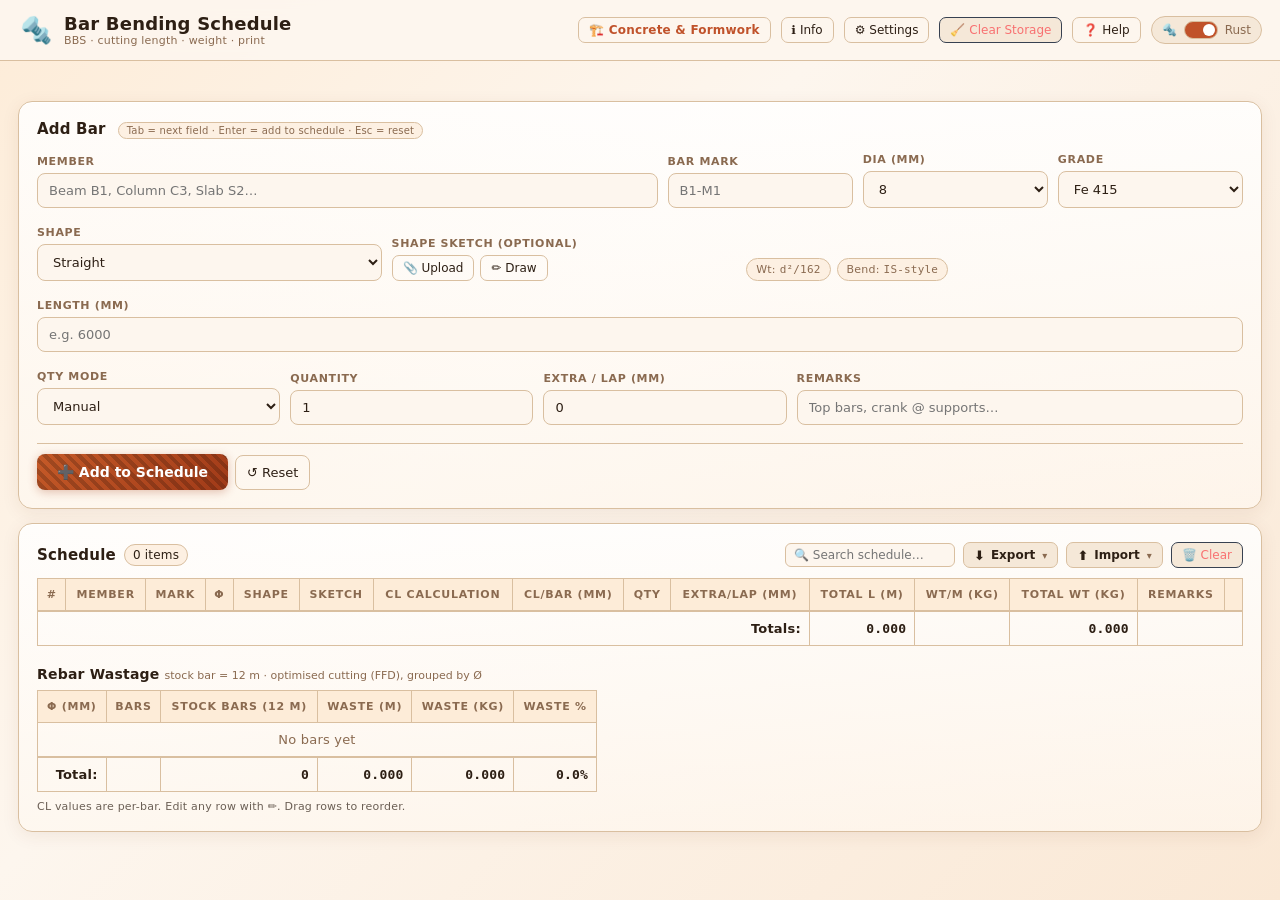
==== index.html @ adb00f8b "added bar wastage calculator" ====
<!doctype html>
<html lang="en" data-theme="light">
<head>
<meta charset="utf-8" />
<meta name="viewport" content="width=device-width,initial-scale=1" />
<title>Bar Bending Schedule (BBS)</title>
<link rel="icon" href="data:image/svg+xml,<svg xmlns=%22http://www.w3.org/2000/svg%22 viewBox=%220 0 100 100%22><text y=%22.9em%22 font-size=%2290%22>%F0%9F%94%A9</text></svg>" />
<link rel="stylesheet" href="bbs/bbs.css" />
</head>
<body>

<!-- ============ HEADER ============ -->
<header>
  <div class="wrap brand">
    <div class="logo" aria-hidden="true"></div>
    <div>
      <h1>Bar Bending Schedule</h1>
      <div class="subtle">BBS · cutting length · weight · print</div>
    </div>
    <div class="space"></div>
    <a class="btn small ghost nav-link" href="formwork.html" title="Concrete Casting & Formwork Schedule">🏗️ Concrete &amp; Formwork</a>
    <button class="btn small ghost" id="btnInfo"     title="Project Info (Alt+I)">ℹ️ Info</button>
    <button class="btn small ghost" id="btnSettings" title="Settings (Alt+S)">⚙️ Settings</button>
    <button class="btn small ghost danger" id="clearStorage" title="Erase all saved data (schedule, project info, settings, theme) and reset to defaults">🧹 Clear Storage</button>
    <button class="btn small ghost" id="btnHelp"     title="Help (Alt+H)">❓ Help</button>
    <button class="theme-toggle" id="themeToggle" title="Toggle theme">
      <span id="themeIcon">🔩</span>
      <div class="theme-toggle-track"><div class="theme-toggle-knob"></div></div>
      <span id="themeLabel">Rust</span>
    </button>
  </div>
</header>

<main class="wrap" style="margin-top:14px;display:flex;flex-direction:column;gap:14px">

  <!-- ============ PANELS (Info / Settings) ============ -->
  <div id="panelSlot">
    <section class="card collapsed" id="infoPanel" aria-live="polite">
      <h2 class="card-title">Project Information</h2>
      <div class="info-grid">
        <div class="info-col-main">
          <div class="fgroup">
            <label for="infoHeader">Header <span class="subtle">(optional)</span></label>
            <textarea id="infoHeader" rows="2" placeholder="e.g., ABC Structural Engineers Pvt. Ltd.&#10;Dept. of Civil Engineering, Mumbai"></textarea>
          </div>
          <div class="fgroup">
            <label for="infoProject">Name of Work</label>
            <textarea id="infoProject" rows="2" placeholder="e.g., Residential Block A – Ground Floor&#10;Construction of RCC Slab over Plinth Beam"></textarea>
          </div>
        </div>
        <div class="info-col-side">
          <div class="fgroup">
            <label for="infoAgency">Name of Agency</label>
            <input type="text" id="infoAgency" placeholder="e.g., PWD Division No. 2">
          </div>
          <div class="fgroup">
            <label for="infoRef">Reference</label>
            <textarea id="infoRef" rows="3" placeholder="DWG-S-101, Rev. 2&#10;Estimate No. 45/2024"></textarea>
          </div>
        </div>
      </div>
      <div class="toolbar">
        <button class="btn small primary" id="saveInfo">💾 Save Info</button>
        <button class="btn small ghost"   id="clearInfo">Clear</button>
      </div>
      <div class="footer">This info appears in print headers and exports.</div>
    </section>

    <section class="card collapsed" id="settingsPanel" aria-live="polite">
      <h2 class="card-title">Settings</h2>
      <div class="frow">
        <div class="fgroup fg-4"><label for="unitMethod">Unit weight method</label>
          <select id="unitMethod"><option value="d2over162" selected>d²/162 (kg/m)</option><option value="density">π/4·(d/1000)²·ρ (kg/m)</option></select>
          <div class="subtle">ρ defaults to 7850 kg/m³</div></div>
        <div class="fgroup fg-2"><label for="density">Steel density ρ (kg/m³)</label>
          <input id="density" type="number" step="1" value="7850" /></div>
      </div>
      <div class="frow">
        <span class="flabel" style="flex:0 0 100%">Hook length multipliers (× bar dia)</span>
        <div class="fgroup fg-1"><label for="hook90">90°</label><input id="hook90"   type="number" step="0.1" value="10" /></div>
        <div class="fgroup fg-1"><label for="hook135">135°</label><input id="hook135" type="number" step="0.1" value="12" /></div>
        <div class="fgroup fg-1"><label for="hook180">180°</label><input id="hook180" type="number" step="0.1" value="14" /></div>
      </div>
      <div class="frow">
        <span class="flabel" style="flex:0 0 100%">Bend deduction multipliers (× bar dia)</span>
        <div class="fgroup fg-1"><label for="ded45">45°</label><input id="ded45"   type="number" step="0.1" value="1" /></div>
        <div class="fgroup fg-1"><label for="ded90">90°</label><input id="ded90"   type="number" step="0.1" value="2" /></div>
        <div class="fgroup fg-1"><label for="ded135">135°</label><input id="ded135" type="number" step="0.1" value="3" /></div>
      </div>
      <div class="toolbar">
        <button class="btn small" id="saveSettings">Save</button>
        <button class="btn small ghost" id="resetSettings">Reset Defaults</button>
        <button class="btn small" id="recalcAll" title="Recalculate cutting lengths & weights for every row using the current settings">🔄 Recalculate</button>
      </div>
      <div class="footer">Adjust for your local code/standard.</div>
    </section>
  </div>

  <!-- ============ ADD BAR FORM ============ -->
  <section class="card" id="addBarCard">
    <h2 class="card-title">Add Bar
      <span class="kbhint">Tab = next field · Enter = add to schedule · Esc = reset</span>
    </h2>

    <form id="barForm" autocomplete="off">

      <!-- ROW 1 — Identity -->
      <div class="frow">
        <div class="fgroup fg-4" data-tip="Member this bar belongs to">
          <label for="member">Member</label>
          <input id="member" tabindex="1" placeholder="Beam B1, Column C3, Slab S2…" />
        </div>
        <div class="fgroup fg-1" data-tip="Unique bar mark / tag">
          <label for="mark">Bar Mark</label>
          <input id="mark" tabindex="2" placeholder="B1-M1" />
        </div>
        <div class="fgroup fg-1" data-tip="Bar cross-section diameter">
          <label for="dia">Dia (mm)</label>
          <select id="dia" tabindex="3">
            <option value="6">6</option>
            <option value="8" selected>8</option>
            <option value="10">10</option>
            <option value="12">12</option>
            <option value="16">16</option>
            <option value="20">20</option>
            <option value="25">25</option>
            <option value="28">28</option>
            <option value="32">32</option>
          </select>
        </div>
        <div class="fgroup fg-1" data-tip="Steel grade / standard">
          <label for="grade">Grade</label>
          <select id="grade" tabindex="4">
            <option>Fe 415</option><option>Fe 500</option><option>Fe 550</option><option>Other</option>
          </select>
        </div>
      </div>

      <!-- ROW 2 — Shape + Sketch -->
      <div class="frow">
        <div class="fgroup fg-2" data-tip="Select the bar bending shape">
          <label for="shape">Shape</label>
          <select id="shape" tabindex="5">
            <option value="straight">Straight</option>
            <option value="hook-semi">Straight + Semi-Circular Hook (180°)</option>
            <option value="hook-L">Straight + L-Hook (90°)</option>
            <option value="L">L-Bar</option>
            <option value="U">U-Bar</option>
            <option value="stirrup">Stirrup / Link</option>
            <option value="circle">Circular / Ring</option>
            <option value="spiral">Spiral / Helix</option>
            <option value="crank">Crank Bar</option>
            <option value="chair">Chair / Spacer</option>
            <option value="custom">Other / Custom</option>
          </select>
        </div>
        <div class="fgroup fg-2" data-tip="Attach or draw a shape sketch">
          <span class="flabel">Shape Sketch <span class="subtle">(optional)</span></span>
          <div class="sketch-row">
            <input type="file" id="shapeFile" accept="image/jpeg,image/png,image/svg+xml" style="display:none" tabindex="-1">
            <button type="button" id="shapeUploadBtn" class="btn small ghost" tabindex="6">📎 Upload</button>
            <button type="button" id="shapeDrawBtn"   class="btn small ghost" tabindex="7">✏️ Draw</button>
            <button type="button" id="shapeClearBtn"  class="btn small ghost" tabindex="-1" style="display:none">✕ Clear</button>
            <img id="shapePreview" alt="preview" style="display:none;width:80px;height:40px;object-fit:contain;border:1px solid var(--border);border-radius:6px;padding:2px" />
          </div>
        </div>
        <div class="fgroup fg-3 chips-group">
          <span class="flabel" aria-hidden="true">&nbsp;</span>
          <div style="display:flex;gap:6px;align-items:center;flex-wrap:wrap;padding-top:2px">
            <span class="chip">Wt: <span id="unitWtPreview" class="mono">d²/162</span></span>
            <span class="chip">Bend: <span id="bendRulePreview" class="mono">IS</span></span>
          </div>
        </div>
      </div>

      <!-- ROW 3 — Dimensions (shape-specific) -->
      <div id="dimBlock">

        <div class="shape shape-straight">
          <div class="frow">
            <div class="fgroup fg-2" data-tip="Total bar length before bending">
              <label for="straightLen">Length (mm)</label>
              <input id="straightLen" type="number" min="1" step="1" tabindex="10" placeholder="e.g. 6000" />
            </div>
          </div>
        </div>

        <div class="shape shape-L hidden">
          <div class="frow">
            <div class="fgroup fg-2"><label for="L_A">Long Leg A (mm)</label><input id="L_A" type="number" min="1" step="1" tabindex="10" /></div>
            <div class="fgroup fg-2"><label for="L_B">Short Leg B (mm)</label><input id="L_B" type="number" min="1" step="1" tabindex="11" /></div>
            <div class="fgroup fg-1"><label for="L_angle">Bend Angle</label>
              <select id="L_angle" tabindex="12"><option value="90">90°</option><option value="135">135°</option><option value="180">180°</option></select></div>
          </div>
        </div>

        <div class="shape shape-U hidden">
          <div class="frow">
            <div class="fgroup fg-2"><label for="U_A">Leg A (mm)</label><input id="U_A" type="number" min="1" step="1" tabindex="10" /></div>
            <div class="fgroup fg-2"><label for="U_B">Leg B (mm)</label><input id="U_B" type="number" min="1" step="1" tabindex="11" /></div>
            <div class="fgroup fg-2"><label for="U_C">Base C (mm)</label><input id="U_C" type="number" min="1" step="1" tabindex="12" /></div>
          </div>
        </div>

        <div class="shape shape-stirrup hidden">
          <div class="frow">
            <div class="fgroup fg-2"><label for="S_type">Stirrup Type</label>
              <select id="S_type" tabindex="10">
                <option value="2">2-Legged (Rect)</option>
                <option value="4">4-Legged (Rect)</option>
                <option value="4-master">4-Legged Master Ring</option>
                <option value="circle">Circular</option>
                <option value="diamond">Diamond</option>
                <option value="2-diamond">2-Legged Rect + Diamond</option>
              </select></div>
            <div class="fgroup fg-1 fg-stirrup-rect"><label for="S_A">A (mm)</label><input id="S_A" type="number" min="1" tabindex="11" /></div>
            <div class="fgroup fg-1 fg-stirrup-rect"><label for="S_B">B (mm)</label><input id="S_B" type="number" min="1" tabindex="12" /></div>
            <div class="fgroup fg-1 fg-stirrup-circ hidden"><label for="S_diaCirc">⌀ (mm)</label><input id="S_diaCirc" type="number" min="1" tabindex="13" /></div>
            <div class="fgroup fg-1"><label for="S_cover">Cover (mm)</label><input id="S_cover" type="number" value="25" min="0" tabindex="14" /></div>
            <div class="fgroup fg-1"><label for="S_angle">Hook Angle</label>
              <select id="S_angle" tabindex="15"><option value="90">90°</option><option value="135" selected>135°</option><option value="180">180°</option></select></div>
          </div>
        </div>

        <div class="shape shape-circle hidden">
          <div class="frow">
            <div class="fgroup fg-2"><label for="C_dia">Clear Inner ⌀ (mm)</label><input id="C_dia" type="number" min="1" step="1" tabindex="10" /></div>
          </div>
        </div>

        <div class="shape shape-spiral hidden">
          <div class="frow">
            <div class="fgroup fg-2"><label for="SP_dia">Clear Inner ⌀ (mm)</label><input id="SP_dia" type="number" min="1" step="1" tabindex="10" /></div>
            <div class="fgroup fg-1"><label for="SP_pitch">Pitch (mm)</label><input id="SP_pitch" type="number" min="1" step="1" tabindex="11" /></div>
            <div class="fgroup fg-1"><label for="SP_turns">Turns</label><input id="SP_turns" type="number" min="1" step="1" tabindex="12" /></div>
          </div>
        </div>

        <div class="shape shape-crank hidden">
          <div class="frow">
            <div class="fgroup fg-2"><label for="CR_span">Clear Span (mm)</label><input id="CR_span" type="number" min="1" step="1" tabindex="10" /></div>
            <div class="fgroup fg-2"><label for="CR_depth">Effective Depth (mm)</label><input id="CR_depth" type="number" min="1" step="1" tabindex="11" /></div>
            <div class="fgroup fg-1"><label for="CR_angle">Crank Angle (°)</label><input id="CR_angle" type="number" min="1" max="90" step="1" value="45" tabindex="12" /></div>
          </div>
        </div>

        <div class="shape shape-chair hidden">
          <div class="frow">
            <div class="fgroup fg-1"><label for="CH_height">Height (mm)</label><input id="CH_height" type="number" min="1" step="1" tabindex="10" /></div>
            <div class="fgroup fg-1"><label for="CH_top">Top Length (mm)</label><input id="CH_top" type="number" min="1" step="1" tabindex="11" /></div>
            <div class="fgroup fg-1"><label for="CH_base">Base Length (mm)</label><input id="CH_base" type="number" min="1" step="1" tabindex="12" /></div>
          </div>
        </div>

        <div class="shape shape-hook-semi hidden">
          <div class="frow">
            <div class="fgroup fg-3"><label for="HS_len">Bar Length A (mm)</label>
              <input id="HS_len" type="number" min="1" step="1" tabindex="10" placeholder="e.g. 3000" /></div>
            <div class="fgroup fg-2"><label for="HS_ends">Hook at</label>
              <select id="HS_ends" tabindex="11">
                <option value="both">Both ends</option>
                <option value="one">One end</option>
              </select></div>
          </div>
        </div>

        <div class="shape shape-hook-L hidden">
          <div class="frow">
            <div class="fgroup fg-3"><label for="HL_len">Bar Length A (mm)</label>
              <input id="HL_len" type="number" min="1" step="1" tabindex="10" placeholder="e.g. 3000" /></div>
            <div class="fgroup fg-2"><label for="HL_ends">Hook at</label>
              <select id="HL_ends" tabindex="11">
                <option value="both">Both ends</option>
                <option value="one">One end</option>
              </select></div>
          </div>
        </div>

        <div class="shape shape-custom hidden">
          <div class="frow">
            <div class="fgroup fg-3"><label for="customCalc">Calculation (optional)</label><input id="customCalc" type="text" placeholder="Override CL calc display" tabindex="9" /></div>
          </div>
          <div class="frow">
            <div class="fgroup fg-7">
              <span class="flabel">Custom Legs (mm) &amp; Bends (°)</span>
              <div class="subtle">Add legs, bends, and hooks sequentially. Deductions and hooks are auto-applied.</div>
            </div>
          </div>
          <div id="customList" class="custom-list"></div>
          <div class="toolbar">
            <button type="button" class="btn small" id="addLeg" tabindex="10">➕ Leg</button>
            <button type="button" class="btn small" id="addBend" tabindex="11">➕ Bend</button>
            <button type="button" class="btn small" id="addHook" tabindex="12">➕ Hook</button>
            <div class="space"></div>
            <span class="subtle">Preview CL: <span id="customPreview" class="badge mono">0</span> mm</span>
          </div>
        </div>
      </div>

      <!-- ROW 4 — Quantity -->
      <div class="frow">
        <div class="fgroup fg-1"><label for="qtyMode">Qty Mode</label>
          <select id="qtyMode" tabindex="20">
            <option value="manual">Manual</option>
            <option value="spacing">By spacing</option>
          </select></div>
        <div class="fgroup fg-1 qty-manual"><label for="qty">Quantity</label>
          <input id="qty" type="number" min="1" step="1" value="1" tabindex="21" /></div>
        <div class="fgroup fg-1 qty-spacing hidden"><label for="spacing">Spacing (mm)</label>
          <input id="spacing" type="number" min="1" step="1" tabindex="21" /></div>
        <div class="fgroup fg-2 qty-spacing hidden"><label for="span">Span / CL (mm)</label>
          <input id="span" type="number" min="1" step="1" tabindex="22" /></div>
        <div class="fgroup fg-1 qty-spacing hidden"><label for="offsetStart">Start offset (mm)</label>
          <input id="offsetStart" type="number" min="0" step="1" value="0" tabindex="23" /></div>
        <div class="fgroup fg-1 qty-spacing hidden"><label for="offsetEnd">End offset (mm)</label>
          <input id="offsetEnd" type="number" min="0" step="1" value="0" tabindex="24" /></div>
        <div class="fgroup fg-1" data-tip="Added to cutting length per bar — e.g. lap / development length"><label for="extraLen">Extra / Lap (mm)</label>
          <input id="extraLen" type="number" min="0" step="1" value="0" tabindex="25" placeholder="0" /></div>
        <div class="fgroup fg-2"><label for="remarks">Remarks</label>
          <input id="remarks" tabindex="26" placeholder="Top bars, crank @ supports…" /></div>
      </div>

      <!-- ROW 5 — Submit -->
      <div class="toolbar form-actions">
        <button class="btn primary submit-btn" type="submit" tabindex="30">➕ Add to Schedule</button>
        <button id="reset" type="button" class="btn ghost" tabindex="31">↺ Reset</button>
        <span class="nav-record-btns" style="display:none">
          <button type="button" id="prevRecord" class="btn small ghost" tabindex="-1" title="Previous record">◀</button>
          <button type="button" id="nextRecord" class="btn small ghost" tabindex="-1" title="Next record">▶</button>
          <span id="recordNavInfo" style="font-size:11px;color:var(--muted);white-space:nowrap;padding:0 2px">0 / 0</span>
        </span>
        <div class="space"></div>
        <span id="formFeedback" class="form-feedback" aria-live="polite"></span>
      </div>
    </form>
  </section>

  <!-- ============ SCHEDULE TABLE ============ -->
  <section class="card" id="scheduleSection">
    <div class="flex">
      <h2 style="margin:0">Schedule</h2>
      <span class="pill" id="countBadge">0 items</span>
      <div class="space"></div>
      <input type="search" id="searchInput" placeholder="🔍 Search schedule…" style="width:170px;padding:4px 8px;font-size:12px;border:1px solid var(--border);border-radius:6px;background:var(--input-bg);color:var(--text)" />
      <div class="menu-wrap">
        <button type="button" class="btn small menu-trigger" id="exportMenuBtn"
          aria-haspopup="true" aria-expanded="false" aria-controls="exportMenu" title="Export the schedule">
          <span class="mt-ico">⬇️</span> Export <span class="mt-caret" aria-hidden="true">▾</span>
        </button>
        <div class="toolbar-menu" id="exportMenu" role="menu" aria-label="Export schedule">
          <div class="tm-label">Export as</div>
          <button type="button" class="options-item" id="exportCSV" role="menuitem">
            <span class="oi-ico">⬇️</span><span class="oi-txt">CSV Spreadsheet</span><span class="oi-ext">.csv</span></button>
          <button type="button" class="options-item" id="saveJSON" role="menuitem">
            <span class="oi-ico">💾</span><span class="oi-txt">Project File</span><span class="oi-ext">.json</span></button>
          <div class="tm-sep"></div>
          <button type="button" class="options-item keep-open" id="printBBS" role="menuitem">
            <span class="oi-ico">📄</span><span class="oi-txt">PDF Document</span><span class="oi-ext">.pdf</span></button>
          <label class="options-item toggle-item" id="pdfTexturedLabel"
            title="Draw the ribbed/3D rebar texture in the PDF (vector — larger file). Off = clean centreline (smallest).">
            <span class="oi-ico">🧬</span><span class="oi-txt">Textured rebar in PDF</span>
            <input type="checkbox" id="pdfTextured" class="oi-check">
          </label>
          <div class="tm-sep"></div>
          <button type="button" class="options-item" id="regenSketches" role="menuitem"
            title="Rebuild the vector model for every saved sketch so old sketches render at full size in PDF">
            <span class="oi-ico">🔄</span><span class="oi-txt">Regenerate sketches</span></button>
        </div>
      </div>
      <div class="menu-wrap">
        <button type="button" class="btn small menu-trigger" id="importMenuBtn"
          aria-haspopup="true" aria-expanded="false" aria-controls="importMenu" title="Import a schedule">
          <span class="mt-ico">⬆️</span> Import <span class="mt-caret" aria-hidden="true">▾</span>
        </button>
        <div class="toolbar-menu" id="importMenu" role="menu" aria-label="Import schedule">
          <div class="tm-label">Import from</div>
          <button type="button" class="options-item" id="importCSV" role="menuitem">
            <span class="oi-ico">⬆️</span><span class="oi-txt">CSV Spreadsheet</span><span class="oi-ext">.csv</span></button>
          <button type="button" class="options-item" id="loadJSON" role="menuitem">
            <span class="oi-ico">📂</span><span class="oi-txt">Project File</span><span class="oi-ext">.json</span></button>
        </div>
      </div>
      <button class="btn small danger" id="clearAll">🗑️ Clear</button>
    </div>

    <div id="printWrapper">
      <div id="printHeader">
        <div id="pmHeaderTitle" style="display:none"></div>
        <div id="printTitle">BAR BENDING SCHEDULE (BBS)</div>
        <table class="print-meta-table"><tbody>
          <tr><td class="pml">Name of Work</td><td class="pmv" id="pmProject" colspan="3">-</td></tr>
          <tr><td class="pml">Name of Agency</td><td class="pmv" id="pmAgency" colspan="3">-</td></tr>
          <tr><td class="pml">Reference</td><td class="pmv" id="pmRef" colspan="3">-</td></tr>
        </tbody></table>
      </div>
      <div id="bbsTableContainer" style="overflow:auto;margin-top:10px">
        <table id="bbsTable">
          <thead><tr>
            <th>#</th><th>Member</th><th>Mark</th><th>Φ</th>
            <th>Shape</th><th>Sketch</th><th>CL Calculation</th><th>CL/Bar (mm)</th>
            <th>Qty</th><th>Extra/Lap (mm)</th><th>Total L (m)</th><th>Wt/m (kg)</th>
            <th>Total Wt (kg)</th><th>Remarks</th><th></th>
          </tr></thead>
          <tbody id="tbody"></tbody>
          <tfoot><tr>
            <td colspan="10" class="right">Totals:</td>
            <td class="mono right" id="sumLen">0.000</td>
            <td></td>
            <td class="mono right" id="sumWt">0.000</td>
            <td colspan="2"></td>
          </tr></tfoot>
        </table>
      </div>
      <div id="wastageSummary" class="wastage-summary">
        <h3>Rebar Wastage <span class="ws-sub">stock bar = 12 m · optimised cutting (FFD), grouped by Ø</span></h3>
        <div style="overflow:auto">
          <table id="wastageTable">
            <thead><tr>
              <th>Φ (mm)</th><th>Bars</th><th>Stock Bars (12 m)</th>
              <th>Waste (m)</th><th>Waste (kg)</th><th>Waste %</th>
            </tr></thead>
            <tbody id="wastageBody"></tbody>
            <tfoot><tr>
              <td class="right">Total:</td>
              <td></td>
              <td class="mono right" id="wstStock">0</td>
              <td class="mono right" id="wstWasteM">0.000</td>
              <td class="mono right" id="wstWasteKg">0.000</td>
              <td class="mono right" id="wstPct">0.0%</td>
            </tr></tfoot>
          </table>
        </div>
        <div id="wstNote" class="ws-note" style="display:none"></div>
      </div>
    </div>
    <div class="footer">CL values are per-bar. Edit any row with ✏️. Drag rows to reorder.</div>
  </section>
</main>

<!-- Help dialog -->
<dialog id="helpDlg">
  <form method="dialog" style="max-width:680px">
    <h3>How to use</h3>
    <table style="width:100%;border-collapse:collapse;font-size:13px">
      <tr><td style="padding:6px 8px;vertical-align:top;width:110px"><kbd>Tab</kbd></td><td style="padding:6px 8px">Move to next field</td></tr>
      <tr><td style="padding:6px 8px"><kbd>Shift+Tab</kbd></td><td style="padding:6px 8px">Move to previous field</td></tr>
      <tr><td style="padding:6px 8px"><kbd>Enter</kbd></td><td style="padding:6px 8px">Add bar to schedule (from any field)</td></tr>
      <tr><td style="padding:6px 8px"><kbd>Esc</kbd></td><td style="padding:6px 8px">Reset form</td></tr>
      <tr><td style="padding:6px 8px"><kbd>Alt+I</kbd></td><td style="padding:6px 8px">Open/close Project Info</td></tr>
      <tr><td style="padding:6px 8px"><kbd>Alt+S</kbd></td><td style="padding:6px 8px">Open/close Settings</td></tr>
    </table>
    <ol style="margin-top:12px">
      <li>Fill Member → Mark → Dia → Grade → Shape → Dimensions → Qty → Add.</li>
      <li>For <b>Custom</b>, add Legs and Bends in order. Bend deductions are auto-applied.</li>
      <li>Click <b>✏️ Draw</b> to sketch the bar shape with rebar strokes.</li>
      <li>Use <b>CSV / Save / Print</b> — all exports include project info.</li>
    </ol>
    <div class="toolbar"><button class="btn small">Close</button></div>
  </form>
</dialog>

<!-- Sketch enlarge lightbox -->
<dialog id="sketchDlg">
  <div id="sketchDlgHead">
    <span id="sketchDlgTitle">Shape Sketch</span>
    <button type="button" class="btn small ghost" id="sketchDlgClose" title="Close">✕</button>
  </div>
  <div id="sketchDlgBody"><img id="sketchDlgImg" alt="shape sketch" /></div>
</dialog>

<script src="bbs/db.js"></script>
<script src="bbs/konva.min.js"></script>
<script src="bbs/jspdf.umd.min.js"></script>
<script src="bbs/common.js"></script>
<script src="bbs/shape-vector.js"></script>
<script src="bbs/bbs.js"></script>
<script src="bbs/shape-drawer.js"></script>
<script src="bbs/papaparse.min.js"></script>
</body>
</html>
---- bbs/bbs.css ----
/* =========================================
   BBS — Screen Styles
   ========================================= */

/* ── Steel Theme (dark default) ── */
:root {
  --bg:#1a1f2e; --panel:#1e2535; --muted:#8a9ab8; --text:#dde3f0;
  --brand:#e07b39; --brand-2:#c0522a;
  --accent:#252d3f; --danger:#e05252; --ok:#4db87a; --warn:#e0a030;
  --chip:#141820; --border:#2e3a52; --input-bg:#141820;
  --focus:#7daee8; --focus-ring:0 0 0 3px rgba(125,174,232,.3);
  --toggle-bg:#252d3f; --toggle-knob:#5a6a88;
  --row-gap:10px; --card-pad:18px;
}

*{box-sizing:border-box}
html{height:100%}
body{
  min-height:100%;margin:0;overflow-y:auto;
  font-family:ui-sans-serif,'Segoe UI',system-ui,Arial,sans-serif;
  background:linear-gradient(135deg,#131720,#1a1f2e 40%,#1c2133);
  color:var(--text);letter-spacing:.2px;font-size:14px;
}

/* ---- Header ---- */
header{
  position:sticky;top:0;z-index:10;
  background:rgba(26,31,46,.9);backdrop-filter:blur(8px);
  border-bottom:1px solid var(--border);
}
.wrap{max-width:1280px;margin:0 auto;padding:12px 18px}
.brand{display:flex;gap:10px;align-items:center}
.logo{
  width:36px;height:36px;border-radius:9px;flex-shrink:0;
  display:flex;align-items:center;justify-content:center;
  font-size:26px;line-height:1;
}
.logo::before{content:"🔩"}
h1{font-size:18px;margin:0;font-weight:700}
h2{font-size:15px;font-weight:700;margin:0}
.card-title{
  display:flex;align-items:baseline;gap:12px;margin:0 0 14px 0;
}
.kbhint{
  font-size:10px;font-weight:400;color:var(--muted);
  background:var(--chip);border:1px solid var(--border);
  border-radius:999px;padding:2px 8px;white-space:nowrap;
}

/* ---- Cards ---- */
section.card{
  background:linear-gradient(180deg,rgba(255,255,255,.025),rgba(255,255,255,0));
  border:1px solid var(--border);border-radius:14px;
  padding:var(--card-pad);
  box-shadow:0 8px 28px rgba(0,0,0,.22),inset 0 1px 0 rgba(255,255,255,.03);
}
#settingsPanel.collapsed,#infoPanel.collapsed{display:none}

/* ---- Flexible form rows ---- */
.frow{
  display:flex;flex-wrap:wrap;gap:var(--row-gap);
  margin-bottom:var(--row-gap);align-items:flex-end;
}
.frow:last-child{margin-bottom:0}
.fgroup{display:flex;flex-direction:column;gap:5px;min-width:0}

/* fractional widths — fg-N out of 7 */
.fg-1{flex:1 1 80px}
.fg-2{flex:2 1 120px}
.fg-3{flex:3 1 160px}
.fg-4{flex:4 1 200px}
.fg-5{flex:5 1 240px}
.fg-6{flex:6 1 280px}
.fg-7{flex:7 1 320px}
.fg-stirrup-rect,
.fg-stirrup-circ{flex:1 1 80px}

/* ---- Labels ---- */
label,.flabel{
  font-size:11px;font-weight:600;color:var(--muted);
  text-transform:uppercase;letter-spacing:.06em;
  white-space:nowrap;
}
/* .flabel = a label-styled caption for a field group that has no single
   associated control (button rows, dynamic lists, layout spacers). Using a
   span avoids the "label not associated with a form field" warning. */
.flabel{display:block}

/* ---- Inputs / Selects / Textareas ---- */
input,select,button,textarea{
  background:var(--input-bg);border:1px solid var(--border);
  color:var(--text);border-radius:8px;padding:9px 11px;
  font:inherit;font-size:13px;width:100%;
  transition:border-color .15s,box-shadow .15s;
}
textarea{resize:vertical;min-height:54px;line-height:1.5}
select{cursor:pointer}

/* ---- Focus ring — clear keyboard indicator ---- */
input:focus,select:focus,textarea:focus,button:focus-visible{
  outline:none;
  border-color:var(--focus);
  box-shadow:var(--focus-ring);
}
/* hide number up/down spinner buttons on all engines */
input[type=number]{-moz-appearance:textfield;appearance:textfield}
input[type=number]::-webkit-outer-spin-button,
input[type=number]::-webkit-inner-spin-button{-webkit-appearance:none;margin:0;display:none}

/* ---- Buttons ---- */
button{
  width:auto;cursor:pointer;border-radius:8px;
  transition:transform .15s,box-shadow .15s,background .15s;
  white-space:nowrap;
}
button:hover{transform:translateY(-1px)}
button:active{transform:translateY(0)}
.btn.primary{
  background:
    repeating-linear-gradient(45deg,transparent,transparent 4px,rgba(0,0,0,.18) 4px,rgba(0,0,0,.18) 8px),
    linear-gradient(135deg,#c55a28,#a03a18);
  color:#fff;font-weight:700;border:0;
  box-shadow:0 2px 10px rgba(160,58,24,.3);
}
.btn.primary:hover{
  background:
    repeating-linear-gradient(45deg,transparent,transparent 4px,rgba(0,0,0,.22) 4px,rgba(0,0,0,.22) 8px),
    linear-gradient(135deg,#b04a18,#902a08);
  box-shadow:0 6px 20px rgba(160,58,24,.5);
  transform:translateY(-2px);
}
.btn.primary:focus-visible{
  outline:3px solid #e07b39;
  outline-offset:3px;
  box-shadow:0 0 0 5px rgba(224,123,57,.25);
  transform:translateY(-1px);
}
.submit-btn:hover,.submit-btn:focus-visible{
  background:
    repeating-linear-gradient(45deg,transparent,transparent 4px,rgba(0,0,0,.22) 4px,rgba(0,0,0,.22) 8px),
    linear-gradient(135deg,#b04a18,#902a08)!important;
  box-shadow:0 6px 24px rgba(160,58,24,.55)!important;
}
.btn.ghost{background:transparent}
.btn.warn{background:var(--accent);border-color:#374151;color:#fbbf24}
.btn.danger{background:var(--accent);border-color:#374151;color:#f87171}
.btn.small{padding:5px 10px;font-size:12px;border-radius:7px}
.submit-btn{padding:10px 20px;font-size:14px}
[data-theme="dark"] .submit-btn{
  background:
    repeating-linear-gradient(45deg,transparent,transparent 4px,rgba(255,255,255,.18) 4px,rgba(255,255,255,.18) 8px),
    linear-gradient(135deg,#7a8a9e,#4a5a6e,#6a7a8e);
  box-shadow:0 2px 10px rgba(74,90,110,.4);
}
[data-theme="dark"] .submit-btn:hover,
[data-theme="dark"] .submit-btn:focus-visible{
  background:
    repeating-linear-gradient(45deg,transparent,transparent 4px,rgba(255,255,255,.24) 4px,rgba(255,255,255,.24) 8px),
    linear-gradient(135deg,#6a7a8e,#3a4a5e,#5a6a7e) !important;
  box-shadow:0 6px 24px rgba(74,90,110,.55)!important;
}
.submit-btn.active{background:linear-gradient(135deg,#22a65e,#167f47)!important;box-shadow:0 2px 10px rgba(34,166,94,.4)!important}
.submit-btn.active:hover{box-shadow:0 6px 24px rgba(34,166,94,.55)!important}

/* ---- Header nav link (anchor styled as a ghost button) ---- */
a.nav-link{
  display:inline-flex;align-items:center;gap:5px;
  background:transparent;border:1px solid var(--border);
  color:var(--brand);border-radius:8px;padding:5px 12px;
  font-size:12px;font-weight:700;text-decoration:none;white-space:nowrap;
  transition:transform .15s,box-shadow .15s,border-color .15s,background .15s;
}
a.nav-link:hover{
  transform:translateY(-1px);border-color:var(--brand);
  background:color-mix(in srgb,var(--brand) 10%,transparent);
  box-shadow:0 3px 12px rgba(0,0,0,.15);
}

/* ---- Sketch row ---- */
.sketch-row{display:flex;align-items:center;gap:6px;flex-wrap:wrap}
.sketch-row button{width:auto}
#shapePreview{display:block;object-fit:contain;width:80px;height:40px;padding:2px;background:var(--input-bg);border-radius:6px;flex-shrink:0}

/* ---- Chips / pills / badges ---- */
.chip{
  display:inline-flex;align-items:center;gap:4px;
  background:var(--chip);border:1px solid var(--border);
  padding:4px 9px;border-radius:999px;color:var(--muted);font-size:11px;
}
.pill{
  padding:3px 8px;border-radius:999px;
  background:var(--chip);border:1px solid var(--border);font-size:12px;
}
.badge{font-weight:700;color:#0ea5e9}
.mono{font-family:ui-monospace,Menlo,Consolas,monospace}
.subtle{font-size:11px;color:var(--muted)}
.footer{opacity:.7;font-size:11px;margin-top:8px}
.flex{display:flex;gap:8px;align-items:center;flex-wrap:wrap}
.space{flex:1}
.toolbar{display:flex;flex-wrap:wrap;gap:7px;margin-top:10px;align-items:center}
.hidden{display:none!important}
.right{text-align:right}

/* ---- Add-bar form — extra breathing room between rows ---- */
#barForm .frow{margin-bottom:18px}
#barForm .frow:last-child{margin-bottom:0}
#barForm #dimBlock{margin-bottom:18px}

/* ---- Form feedback ---- */
.form-feedback{
  font-size:12px;font-weight:600;padding:4px 10px;
  border-radius:6px;transition:opacity .3s;
}
.form-feedback.ok  {color:var(--ok);background:rgba(34,197,94,.1)}
.form-feedback.err {color:var(--danger);background:rgba(239,68,68,.1)}
.form-feedback:empty{display:none}

/* ---- Form actions row ---- */
.form-actions{border-top:1px solid var(--border);padding-top:10px;margin-top:4px}

/* ---- Info panel 2-column grid ---- */
.info-grid{
  display:grid;
  grid-template-columns:3fr 2fr;
  gap:var(--row-gap);
  margin-bottom:var(--row-gap);
}
.info-col-main,.info-col-side{display:flex;flex-direction:column;gap:var(--row-gap)}
.info-col-side .fgroup:last-child{flex:1;display:flex;flex-direction:column}
.info-col-side .fgroup:last-child textarea{flex:1}
@media(max-width:580px){.info-grid{grid-template-columns:1fr}}

/* ---- Custom legs list ---- */
.custom-list{display:flex;flex-direction:column;gap:5px;margin:8px 0}
.custom-item{
  display:flex;gap:6px;align-items:center;flex-wrap:wrap;
  background:rgba(255,255,255,.02);border:1px solid var(--border);
  border-radius:8px;padding:6px 10px;
}
.custom-item input[type=number]{width:80px;flex:none;min-width:0}
.custom-item select{width:auto;flex:none;min-width:80px}
.custom-item .pill{font-size:11px;white-space:nowrap;margin-right:2px}
.custom-item .ci-unit{font-size:11px;color:var(--muted);white-space:nowrap}
.custom-item .ci-chk{display:flex;gap:4px;align-items:center;font-size:12px;white-space:nowrap;cursor:pointer}
.custom-item .ci-num{width:50px;flex:none;min-width:0;text-align:center}
.custom-item .ci-chk input{width:auto}

/* ---- Table ---- */
table{width:100%;border-collapse:collapse}
th,td{padding:9px 8px;border:1px solid var(--border);vertical-align:middle;font-size:13px}
thead th{
  position:sticky;top:0;background:#141820;
  font-size:11px;font-weight:700;color:var(--muted);
  text-transform:uppercase;letter-spacing:.07em;
}
tbody tr{cursor:default;transition:background .1s}
tbody tr:hover{background:rgba(255,255,255,.03)}
tbody tr:focus-within{background:rgba(56,189,248,.05);outline:2px solid var(--focus) inset}
tfoot td{border-top:2px solid var(--border);font-weight:700}
.dragging{opacity:.45}
.drag-over{border-top:2px solid var(--brand)}

/* ---- Rebar wastage summary ---- */
.wastage-summary{margin-top:20px}
.wastage-summary h3{margin:0 0 8px;font-size:14px;font-weight:700}
.wastage-summary h3 .ws-sub{font-size:11px;font-weight:400;color:var(--muted);text-transform:none;letter-spacing:0}
#wastageTable{max-width:560px}
.wastage-summary .ws-note{margin-top:6px;font-size:12px;color:var(--warn)}

/* ---- Print header (hidden on screen) ---- */
#printWrapper{display:block}
#printHeader{display:none}
/* Base styling so the header also renders correctly in the html2canvas PDF
   capture (which uses screen media, not the @media print rules below). */
#pmHeaderTitle{font-size:18px;font-weight:800;text-align:center;color:#000;margin-bottom:4px;letter-spacing:.03em}
#printTitle{font-size:16px;font-weight:700;text-align:center;color:#000;margin-bottom:8px;letter-spacing:.05em}
.print-meta-table{width:100%;border-collapse:collapse;font-size:11px;margin-bottom:8px;color:#000}
.print-meta-table td{border:1px solid #999;padding:4px 7px}
.print-meta-table .pml{font-weight:700;background:#f5f5f5;width:120px;white-space:nowrap}

/* =========================================
   Rust Theme (light)
   ========================================= */
[data-theme="light"]{
  --bg:#fdf6ee; --panel:#fff8f0; --muted:#8a6a50; --text:#2d1f14;
  --brand:#c0522a; --brand-2:#a03a18;
  --accent:#f5e8d8; --danger:#b83232; --ok:#4a8c3a; --warn:#b87020;
  --chip:#fdf0e2; --border:#d9bfa0; --input-bg:#fdf6ee;
  --focus:#c0522a; --focus-ring:0 0 0 3px rgba(192,82,42,.2);
  --toggle-bg:#f5e8d8; --toggle-knob:#a07050;
}
[data-theme="light"] body{
  background:linear-gradient(135deg,#fdecd8,#fdf6ee 40%,#fae8d5);
}
[data-theme="light"] header{background:rgba(253,246,238,.94)}
[data-theme="light"] section.card{
  background:linear-gradient(180deg,rgba(255,255,255,.85),rgba(255,248,240,.7));
  box-shadow:0 4px 18px rgba(100,50,20,.08),inset 0 1px 0 rgba(255,255,255,.9);
}
[data-theme="light"] thead th{background:#fdecd8}
[data-theme="light"] tbody tr:hover{background:rgba(192,82,42,.04)}
[data-theme="light"] #shapePreview{background:#fdf6ee!important}
[data-theme="dark"] #shapePreview{background:var(--input-bg)}
[data-theme="light"] .btn.primary{color:#fff}

/* =========================================
   Theme Toggle Pill
   ========================================= */
.theme-toggle{
  display:inline-flex;align-items:center;gap:7px;
  background:var(--toggle-bg);border-radius:999px;
  padding:4px 10px;border:1px solid var(--border);
  cursor:pointer;font-size:12px;color:var(--muted);
  transition:border-color .2s;width:auto;
}
.theme-toggle:hover{border-color:var(--brand)}
.theme-toggle-track{
  position:relative;width:34px;height:18px;
  background:var(--accent);border-radius:999px;border:1px solid var(--border);
  transition:background .25s;flex-shrink:0;
}
[data-theme="light"] .theme-toggle-track{background:var(--brand)}
.theme-toggle-knob{
  position:absolute;top:2px;left:2px;
  width:12px;height:12px;border-radius:50%;
  background:#94a3b8;transition:transform .25s,background .25s;
}
[data-theme="light"] .theme-toggle-knob{transform:translateX(16px);background:#fff}

/* =========================================
   Keyboard shortcut hint on focused field
   ========================================= */
[data-tip]{position:relative}
[data-tip]:focus-within::after{
  content:attr(data-tip);
  position:absolute;
  top:100%;
  left:0;
  margin-top:3px;
  z-index:20;
  background:var(--accent);
  border:1px solid var(--border);
  border-radius:6px;
  padding:4px 8px;
  font-size:10px;
  color:var(--muted);
  white-space:nowrap;
  pointer-events:none;
  box-shadow:0 4px 12px rgba(0,0,0,.25);
}

/* =========================================
   Shape Drawer Dialog
   ========================================= */
#shapeDrawerDlg{
  background:var(--panel);border:1px solid var(--border);border-radius:16px;
  padding:0;max-width:960px;width:97vw;color:var(--text);
  box-shadow:0 28px 70px rgba(0,0,0,.5);overflow:hidden;
}
#rebarCanvas{display:block;width:100%;height:460px}
#svgCanvasWrap{min-height:460px;background:#fff}
[data-theme="light"] #shapeDrawerDlg{background:#fff}
dialog{border:none}
dialog::backdrop{background:rgba(0,0,0,.6);backdrop-filter:blur(2px)}

/* Sketch enlarge lightbox */
#sketchDlg{
  padding:0;border-radius:14px;background:var(--panel);color:var(--text);
  max-width:92vw;max-height:92vh;box-shadow:0 28px 70px rgba(0,0,0,.5);overflow:hidden;
}
#sketchDlgHead{
  display:flex;align-items:center;gap:10px;
  padding:10px 14px;border-bottom:1px solid var(--border);
}
#sketchDlgTitle{font-weight:600;font-size:14px;flex:1;min-width:0;
  white-space:nowrap;overflow:hidden;text-overflow:ellipsis}
#sketchDlgBody{padding:16px;display:flex;align-items:center;justify-content:center;background:#fff}
#sketchDlgImg{max-width:84vw;max-height:78vh;width:auto;height:auto;object-fit:contain;display:block}

/* Options menu (triple-dot) */
.options-btn{font-size:18px;line-height:1;padding:2px 8px;letter-spacing:0}
.options-menu{display:none;position:absolute;right:0;top:100%;z-index:100;
  background:var(--panel);border:1px solid var(--border);border-radius:10px;
  box-shadow:0 8px 30px rgba(0,0,0,.2);padding:6px;min-width:130px;
  flex-direction:column;gap:2px}
.options-menu.open{display:flex}
.options-item{display:flex;align-items:center;gap:8px;width:100%;padding:8px 12px;
  font-size:13px;background:transparent;border:none;border-radius:7px;
  color:var(--text);cursor:pointer;white-space:nowrap}
.options-item:hover{background:var(--accent)}
.options-item.danger{color:#f87171}
.options-item.danger:hover{background:rgba(248,113,113,.1)}

/* =========================================
   Toolbar Export / Import dropdown menus
   ========================================= */
.menu-wrap{position:relative;display:inline-flex}

.menu-trigger{
  display:inline-flex;align-items:center;gap:6px;
  background:var(--accent);font-weight:600;
}
.menu-trigger .mt-ico{font-size:13px;line-height:1}
.menu-trigger .mt-caret{
  font-size:10px;color:var(--muted);margin-left:1px;
  transition:transform .2s cubic-bezier(.2,.8,.2,1),color .2s;
}
.menu-trigger:hover{border-color:var(--brand)}
.menu-trigger[aria-expanded="true"]{
  border-color:var(--brand);color:var(--brand);
  box-shadow:0 0 0 3px rgba(224,123,57,.16);transform:none;
}
.menu-trigger[aria-expanded="true"] .mt-caret{transform:rotate(180deg);color:var(--brand)}

.toolbar-menu{
  position:absolute;right:0;top:calc(100% + 7px);z-index:120;
  display:flex;flex-direction:column;gap:2px;
  min-width:214px;max-width:calc(100vw - 16px);box-sizing:border-box;padding:7px;
  background:var(--panel);
  border:1px solid var(--border);border-radius:12px;
  box-shadow:0 20px 46px -14px rgba(0,0,0,.6),0 2px 8px rgba(0,0,0,.3);
  opacity:0;visibility:hidden;pointer-events:none;
  transform:translateY(-8px) scale(.96);transform-origin:top right;
  transition:opacity .15s ease,transform .19s cubic-bezier(.2,.85,.25,1),visibility 0s linear .19s;
}
/* hairline accent on the top edge — blueprint detail */
.toolbar-menu::before{
  content:"";position:absolute;left:14px;right:14px;top:0;height:2px;
  background:linear-gradient(90deg,transparent,var(--brand),transparent);
  opacity:.5;border-radius:2px;
}
.toolbar-menu.open{
  opacity:1;visibility:visible;pointer-events:auto;transform:none;
  transition:opacity .15s ease,transform .19s cubic-bezier(.2,.85,.25,1),visibility 0s;
}
.tm-label{
  font-size:10px;font-weight:700;letter-spacing:.12em;text-transform:uppercase;
  color:var(--muted);padding:5px 10px 4px;
}
.tm-sep{height:1px;background:var(--border);margin:4px 8px;opacity:.7}

.toolbar-menu .options-item{
  display:flex;align-items:center;gap:10px;width:100%;
  padding:8px 10px;font-size:13px;border-radius:8px;
  background:transparent;border:none;color:var(--text);
  cursor:pointer;white-space:nowrap;text-align:left;
}
.toolbar-menu .options-item .oi-ico{width:20px;text-align:center;font-size:14px;flex-shrink:0}
.toolbar-menu .options-item .oi-txt{flex:1}
.toolbar-menu .options-item .oi-ext{
  font-family:ui-monospace,SFMono-Regular,Menlo,monospace;
  font-size:10px;font-weight:600;letter-spacing:.04em;
  color:var(--muted);background:var(--chip);
  border:1px solid var(--border);border-radius:5px;
  padding:1px 6px;flex-shrink:0;transition:border-color .15s,color .15s;
}
.toolbar-menu .options-item:hover{background:var(--accent)}
.toolbar-menu .options-item:hover .oi-ext{border-color:var(--brand);color:var(--brand)}
.toolbar-menu .options-item:focus-visible{outline:none;background:var(--accent);box-shadow:inset 0 0 0 1px var(--brand)}

/* textured-PDF toggle row */
.toolbar-menu .toggle-item{cursor:pointer;user-select:none}
.toolbar-menu .toggle-item .oi-check{
  width:34px;height:18px;flex-shrink:0;margin:0;padding:0;
  appearance:none;-webkit-appearance:none;
  background:var(--chip);border:1px solid var(--border);border-radius:999px;
  position:relative;cursor:pointer;transition:background .18s,border-color .18s;
}
.toolbar-menu .toggle-item .oi-check::after{
  content:"";position:absolute;top:1px;left:1px;width:14px;height:14px;border-radius:50%;
  background:var(--muted);transition:transform .18s cubic-bezier(.2,.8,.2,1),background .18s;
}
.toolbar-menu .toggle-item .oi-check:checked{background:rgba(224,123,57,.25);border-color:var(--brand)}
.toolbar-menu .toggle-item .oi-check:checked::after{transform:translateX(16px);background:var(--brand)}

/* staggered reveal of items on open */
.toolbar-menu.open > *{animation:tmItemIn .26s both}
.toolbar-menu.open > :nth-child(1){animation-delay:.02s}
.toolbar-menu.open > :nth-child(2){animation-delay:.05s}
.toolbar-menu.open > :nth-child(3){animation-delay:.08s}
.toolbar-menu.open > :nth-child(4){animation-delay:.11s}
.toolbar-menu.open > :nth-child(5){animation-delay:.14s}
.toolbar-menu.open > :nth-child(6){animation-delay:.17s}
@keyframes tmItemIn{from{opacity:0;transform:translateX(7px)}to{opacity:1;transform:none}}

@media (prefers-reduced-motion:reduce){
  .toolbar-menu,.menu-trigger .mt-caret{transition-duration:.001s}
  .toolbar-menu.open > *{animation:none}
}

/* keep dropdown chrome out of printed output */
@media print{.menu-wrap{display:none!important}}

/* =========================================
   Print
   ========================================= */
@media print {
  @page{margin:12mm 14mm}
  header,#infoPanel,#settingsPanel,#helpDlg,
  section.card > .card-title .kbhint,
  section.card > .toolbar,#barForm,
  #addBarCard,.form-actions,dialog{display:none!important}

  body{background:#fff!important;color:#000!important}
  main.wrap{display:block!important;padding:0!important;margin:0!important;max-width:100%!important}
  section.card{display:none!important;border:none!important;box-shadow:none!important;padding:0!important}
  #scheduleSection{display:block!important}

  #printHeader{display:block!important;margin-bottom:10px;color:#000!important}
  #pmHeaderTitle{font-size:18px;font-weight:800;text-align:center;color:#000!important;margin-bottom:4px;letter-spacing:.03em}
  #printTitle{font-size:16px;font-weight:700;text-align:center;border-bottom:2px solid #000;padding-bottom:6px;margin-bottom:8px;letter-spacing:.05em}

  .print-meta-table{width:100%;border-collapse:collapse;font-size:10px;margin-bottom:8px}
  .print-meta-table td{border:1px solid #999;padding:4px 7px;color:#000!important;background:#fff!important}
  .print-meta-table .pml{font-weight:700;color:#444!important;background:#f5f5f5!important;width:80px;white-space:nowrap}

  #bbsTableContainer{overflow:visible!important}
  #bbsTable{width:100%!important;border-collapse:collapse!important;font-size:10px!important;color:#000!important;background:#fff!important}
  #bbsTable th,#bbsTable td{border:1px solid #000!important;padding:5px 6px!important;text-align:center!important;color:#000!important;background:#fff!important}
  #bbsTable thead{display:table-header-group;font-weight:bold}
  #bbsTable tfoot{display:table-row-group;font-weight:bold}
  #bbsTable tr{page-break-inside:avoid}
  #bbsTable tbody tr td:last-child{display:none!important}
  #bbsTable tbody tr td img{max-width:65px!important;max-height:45px!important;object-fit:contain!important}

  .wastage-summary{margin-top:14px!important;page-break-inside:avoid}
  .wastage-summary h3{font-size:12px!important;color:#000!important}
  .wastage-summary h3 .ws-sub{color:#444!important}
  #wastageTable{width:auto!important;border-collapse:collapse!important;font-size:10px!important;color:#000!important;background:#fff!important}
  #wastageTable th,#wastageTable td{border:1px solid #000!important;padding:5px 6px!important;color:#000!important;background:#fff!important}
  .wastage-summary .ws-note{color:#000!important}
}
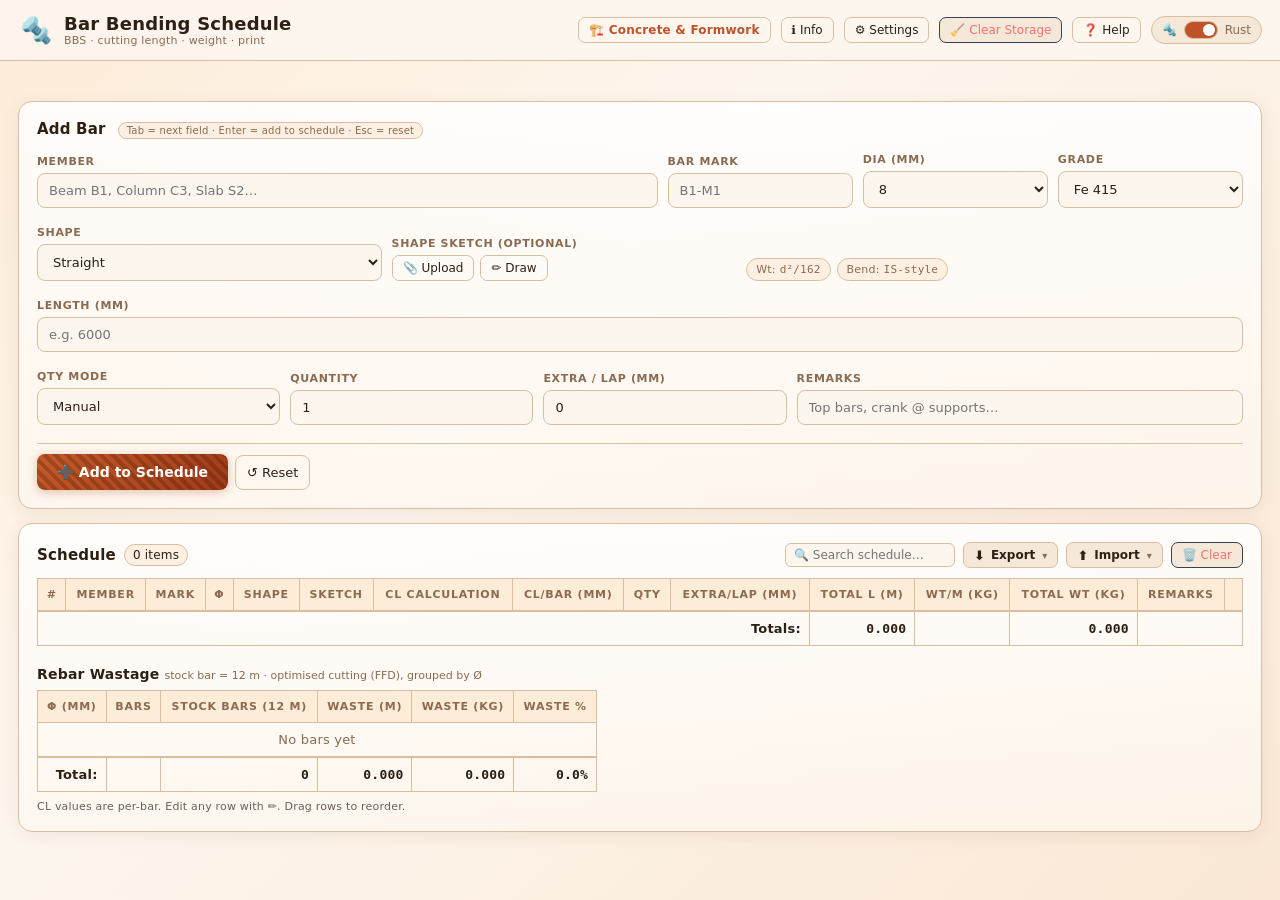
==== commit dc19e22b: "gdrive sync fixes" ====
--- a/index.html
+++ b/index.html
@@ -6,6 +6,7 @@
 <title>Bar Bending Schedule (BBS)</title>
 <link rel="icon" href="data:image/svg+xml,<svg xmlns=%22http://www.w3.org/2000/svg%22 viewBox=%220 0 100 100%22><text y=%22.9em%22 font-size=%2290%22>%F0%9F%94%A9</text></svg>" />
 <link rel="stylesheet" href="bbs/bbs.css" />
+<script src="https://accounts.google.com/gsi/client" async defer></script>
 </head>
 <body>
 
@@ -365,6 +366,9 @@
           <button type="button" class="options-item" id="regenSketches" role="menuitem"
             title="Rebuild the vector model for every saved sketch so old sketches render at full size in PDF">
             <span class="oi-ico">🔄</span><span class="oi-txt">Regenerate sketches</span></button>
+          <div class="tm-sep"></div>
+          <button type="button" class="options-item" id="driveBackup" role="menuitem">
+            <span class="oi-ico">☁️</span><span class="oi-txt">Google Drive Backup</span></button>
         </div>
       </div>
       <div class="menu-wrap">
@@ -377,7 +381,10 @@
           <button type="button" class="options-item" id="importCSV" role="menuitem">
             <span class="oi-ico">⬆️</span><span class="oi-txt">CSV Spreadsheet</span><span class="oi-ext">.csv</span></button>
           <button type="button" class="options-item" id="loadJSON" role="menuitem">
-            <span class="oi-ico">📂</span><span class="oi-txt">Project File</span><span class="oi-ext">.json</span></button>
+            <span class="oi-ico">💾</span><span class="oi-txt">Project File</span><span class="oi-ext">.json</span></button>
+          <div class="tm-sep"></div>
+          <button type="button" class="options-item" id="driveRestore" role="menuitem">
+            <span class="oi-ico">☁️</span><span class="oi-txt">Google Drive Restore</span></button>
         </div>
       </div>
       <button class="btn small danger" id="clearAll">🗑️ Clear</button>
@@ -472,6 +479,7 @@
 <script src="bbs/konva.min.js"></script>
 <script src="bbs/jspdf.umd.min.js"></script>
 <script src="bbs/common.js"></script>
+<script src="bbs/drive.js"></script>
 <script src="bbs/shape-vector.js"></script>
 <script src="bbs/bbs.js"></script>
 <script src="bbs/shape-drawer.js"></script>
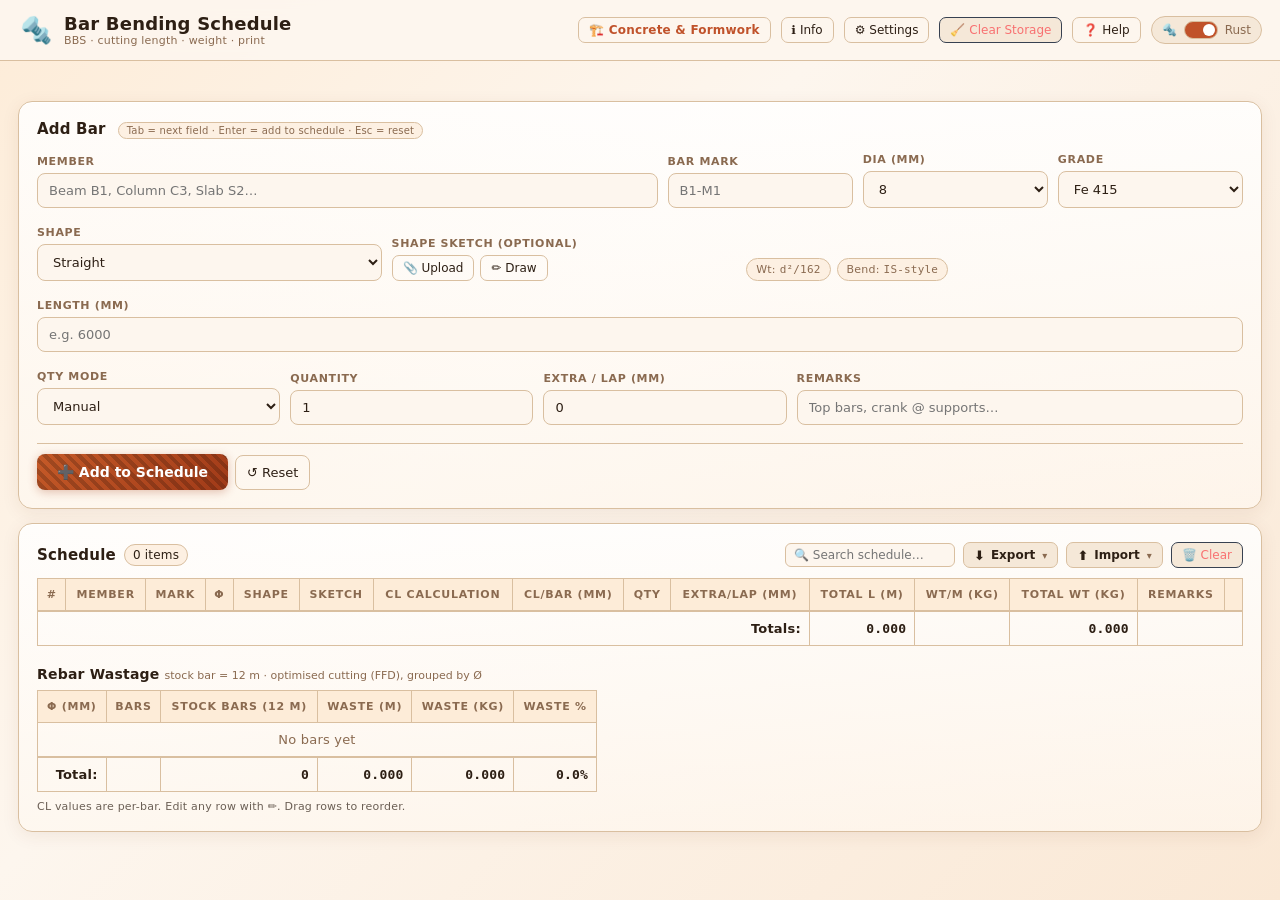
==== commit edeca013: "reorganized library files" ====
--- a/index.html
+++ b/index.html
@@ -476,13 +476,13 @@
 </dialog>
 
 <script src="bbs/db.js"></script>
-<script src="bbs/konva.min.js"></script>
-<script src="bbs/jspdf.umd.min.js"></script>
+<script src="bbs/lib/konva.min.js"></script>
+<script src="bbs/lib/jspdf.umd.min.js"></script>
 <script src="bbs/common.js"></script>
 <script src="bbs/drive.js"></script>
 <script src="bbs/shape-vector.js"></script>
 <script src="bbs/bbs.js"></script>
 <script src="bbs/shape-drawer.js"></script>
-<script src="bbs/papaparse.min.js"></script>
+<script src="bbs/lib/papaparse.min.js"></script>
 </body>
 </html>
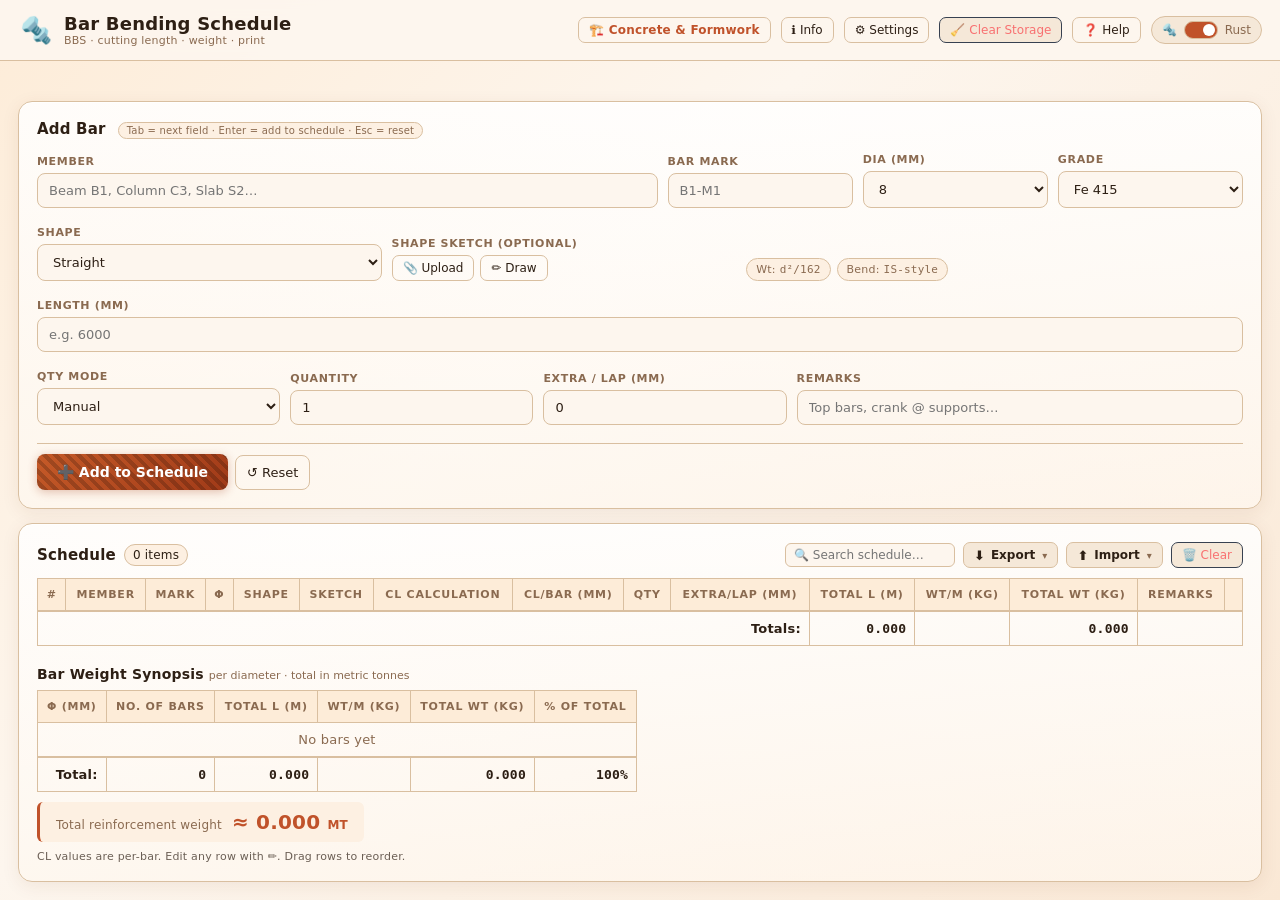
==== commit 68c17dd3: "synopsis added to report" ====
--- a/index.html
+++ b/index.html
@@ -418,26 +418,29 @@
           </tr></tfoot>
         </table>
       </div>
-      <div id="wastageSummary" class="wastage-summary">
-        <h3>Rebar Wastage <span class="ws-sub">stock bar = 12 m · optimised cutting (FFD), grouped by Ø</span></h3>
+      <div id="wtSynopsis" class="wt-synopsis">
+        <h3>Bar Weight Synopsis <span class="ws-sub">per diameter · total in metric tonnes</span></h3>
         <div style="overflow:auto">
-          <table id="wastageTable">
+          <table id="wtSynTable">
             <thead><tr>
-              <th>Φ (mm)</th><th>Bars</th><th>Stock Bars (12 m)</th>
-              <th>Waste (m)</th><th>Waste (kg)</th><th>Waste %</th>
+              <th>Φ (mm)</th><th>No. of Bars</th><th>Total L (m)</th>
+              <th>Wt/m (kg)</th><th>Total Wt (kg)</th><th>% of total</th>
             </tr></thead>
-            <tbody id="wastageBody"></tbody>
+            <tbody id="diaWeightBody"></tbody>
             <tfoot><tr>
               <td class="right">Total:</td>
+              <td class="mono right" id="dwBars">0</td>
+              <td class="mono right" id="dwLen">0.000</td>
               <td></td>
-              <td class="mono right" id="wstStock">0</td>
-              <td class="mono right" id="wstWasteM">0.000</td>
-              <td class="mono right" id="wstWasteKg">0.000</td>
-              <td class="mono right" id="wstPct">0.0%</td>
+              <td class="mono right" id="dwKg">0.000</td>
+              <td class="mono right" id="dwPct">100%</td>
             </tr></tfoot>
           </table>
         </div>
-        <div id="wstNote" class="ws-note" style="display:none"></div>
+        <div class="wt-tot">
+          <span class="wt-tot-label">Total reinforcement weight</span>
+          <span class="wt-tot-val">≈ <span id="dwMT">0.000</span> <small>MT</small></span>
+        </div>
       </div>
     </div>
     <div class="footer">CL values are per-bar. Edit any row with ✏️. Drag rows to reorder.</div>
--- a/bbs/bbs.css
+++ b/bbs/bbs.css
@@ -260,12 +260,15 @@
 .dragging{opacity:.45}
 .drag-over{border-top:2px solid var(--brand)}
 
-/* ---- Rebar wastage summary ---- */
-.wastage-summary{margin-top:20px}
-.wastage-summary h3{margin:0 0 8px;font-size:14px;font-weight:700}
-.wastage-summary h3 .ws-sub{font-size:11px;font-weight:400;color:var(--muted);text-transform:none;letter-spacing:0}
-#wastageTable{max-width:560px}
-.wastage-summary .ws-note{margin-top:6px;font-size:12px;color:var(--warn)}
+/* ---- Bar weight synopsis (per diameter, total in MT) ---- */
+.wt-synopsis{margin-top:20px}
+.wt-synopsis h3{margin:0 0 8px;font-size:14px;font-weight:700}
+.wt-synopsis h3 .ws-sub{font-size:11px;font-weight:400;color:var(--muted);text-transform:none;letter-spacing:0}
+#wtSynTable{max-width:600px}
+.wt-tot{margin-top:10px;display:flex;align-items:baseline;gap:10px;width:max-content;max-width:100%;border-left:3px solid var(--brand);background:var(--chip);border-radius:6px;padding:8px 16px}
+.wt-tot-label{font-size:12px;color:var(--muted)}
+.wt-tot-val{font-size:20px;font-weight:800;font-variant-numeric:tabular-nums;color:var(--brand);white-space:nowrap}
+.wt-tot-val small{font-size:12px;font-weight:700;color:var(--brand)}
 
 /* ---- Print header (hidden on screen) ---- */
 #printWrapper{display:block}
@@ -523,10 +526,13 @@
   #bbsTable tbody tr td:last-child{display:none!important}
   #bbsTable tbody tr td img{max-width:65px!important;max-height:45px!important;object-fit:contain!important}
 
-  .wastage-summary{margin-top:14px!important;page-break-inside:avoid}
-  .wastage-summary h3{font-size:12px!important;color:#000!important}
-  .wastage-summary h3 .ws-sub{color:#444!important}
-  #wastageTable{width:auto!important;border-collapse:collapse!important;font-size:10px!important;color:#000!important;background:#fff!important}
-  #wastageTable th,#wastageTable td{border:1px solid #000!important;padding:5px 6px!important;color:#000!important;background:#fff!important}
-  .wastage-summary .ws-note{color:#000!important}
-}
+  .wt-synopsis{margin-top:14px!important;page-break-inside:avoid}
+  .wt-synopsis h3{font-size:12px!important;color:#000!important}
+  .wt-synopsis h3 .ws-sub{color:#444!important}
+  #wtSynTable{width:auto!important;border-collapse:collapse!important;font-size:10px!important;color:#000!important;background:#fff!important}
+  #wtSynTable th,#wtSynTable td{border:1px solid #000!important;padding:5px 6px!important;color:#000!important;background:#fff!important}
+  .wt-tot{border:1px solid #000!important;background:#fff!important}
+  .wt-tot-label{color:#000!important}
+  .wt-tot-val{color:#000!important}
+  .wt-tot-val small{color:#000!important}
+}
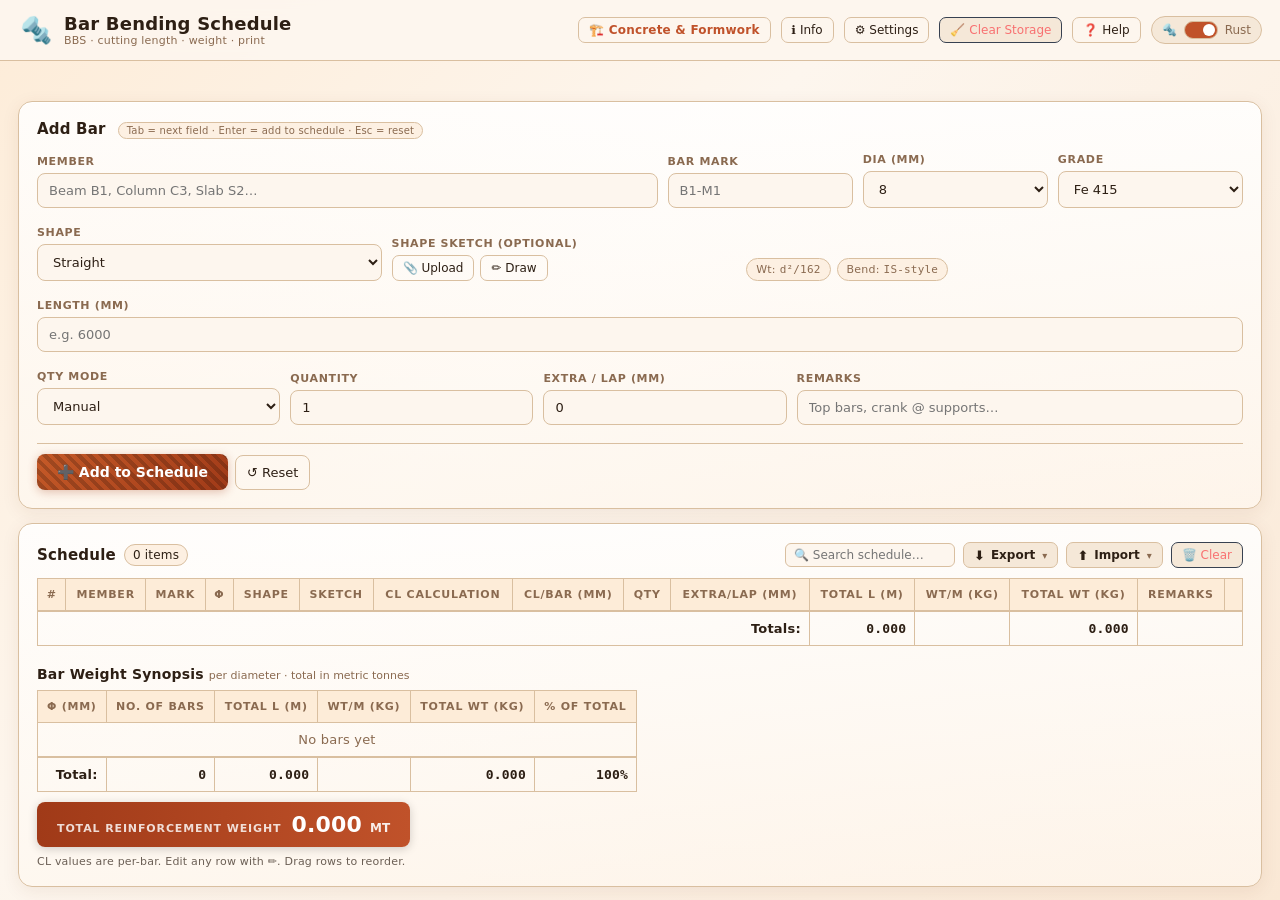
==== commit fc94b78f: "synopsis added to report" ====
--- a/index.html
+++ b/index.html
@@ -439,7 +439,7 @@
         </div>
         <div class="wt-tot">
           <span class="wt-tot-label">Total reinforcement weight</span>
-          <span class="wt-tot-val">≈ <span id="dwMT">0.000</span> <small>MT</small></span>
+          <span class="wt-tot-val"><span id="dwMT">0.000</span> <small>MT</small></span>
         </div>
       </div>
     </div>
--- a/bbs/bbs.css
+++ b/bbs/bbs.css
@@ -265,10 +265,10 @@
 .wt-synopsis h3{margin:0 0 8px;font-size:14px;font-weight:700}
 .wt-synopsis h3 .ws-sub{font-size:11px;font-weight:400;color:var(--muted);text-transform:none;letter-spacing:0}
 #wtSynTable{max-width:600px}
-.wt-tot{margin-top:10px;display:flex;align-items:baseline;gap:10px;width:max-content;max-width:100%;border-left:3px solid var(--brand);background:var(--chip);border-radius:6px;padding:8px 16px}
-.wt-tot-label{font-size:12px;color:var(--muted)}
-.wt-tot-val{font-size:20px;font-weight:800;font-variant-numeric:tabular-nums;color:var(--brand);white-space:nowrap}
-.wt-tot-val small{font-size:12px;font-weight:700;color:var(--brand)}
+.wt-tot{margin-top:10px;display:flex;align-items:baseline;gap:10px;width:max-content;max-width:100%;background:linear-gradient(90deg,var(--brand-2),var(--brand));border-radius:8px;padding:10px 20px;box-shadow:0 2px 10px rgba(0,0,0,.18)}
+.wt-tot-label{font-size:11px;font-weight:700;letter-spacing:.08em;text-transform:uppercase;color:rgba(255,255,255,.82)}
+.wt-tot-val{font-size:22px;font-weight:800;font-variant-numeric:tabular-nums;color:#fff;white-space:nowrap}
+.wt-tot-val small{font-size:12px;font-weight:700;color:#fff;opacity:.9}
 
 /* ---- Print header (hidden on screen) ---- */
 #printWrapper{display:block}
@@ -531,8 +531,8 @@
   .wt-synopsis h3 .ws-sub{color:#444!important}
   #wtSynTable{width:auto!important;border-collapse:collapse!important;font-size:10px!important;color:#000!important;background:#fff!important}
   #wtSynTable th,#wtSynTable td{border:1px solid #000!important;padding:5px 6px!important;color:#000!important;background:#fff!important}
-  .wt-tot{border:1px solid #000!important;background:#fff!important}
-  .wt-tot-label{color:#000!important}
-  .wt-tot-val{color:#000!important}
-  .wt-tot-val small{color:#000!important}
-}
+  .wt-tot{border:1px solid #000!important;background:#000!important}
+  .wt-tot-label{color:#fff!important}
+  .wt-tot-val{color:#fff!important}
+  .wt-tot-val small{color:#fff!important}
+}
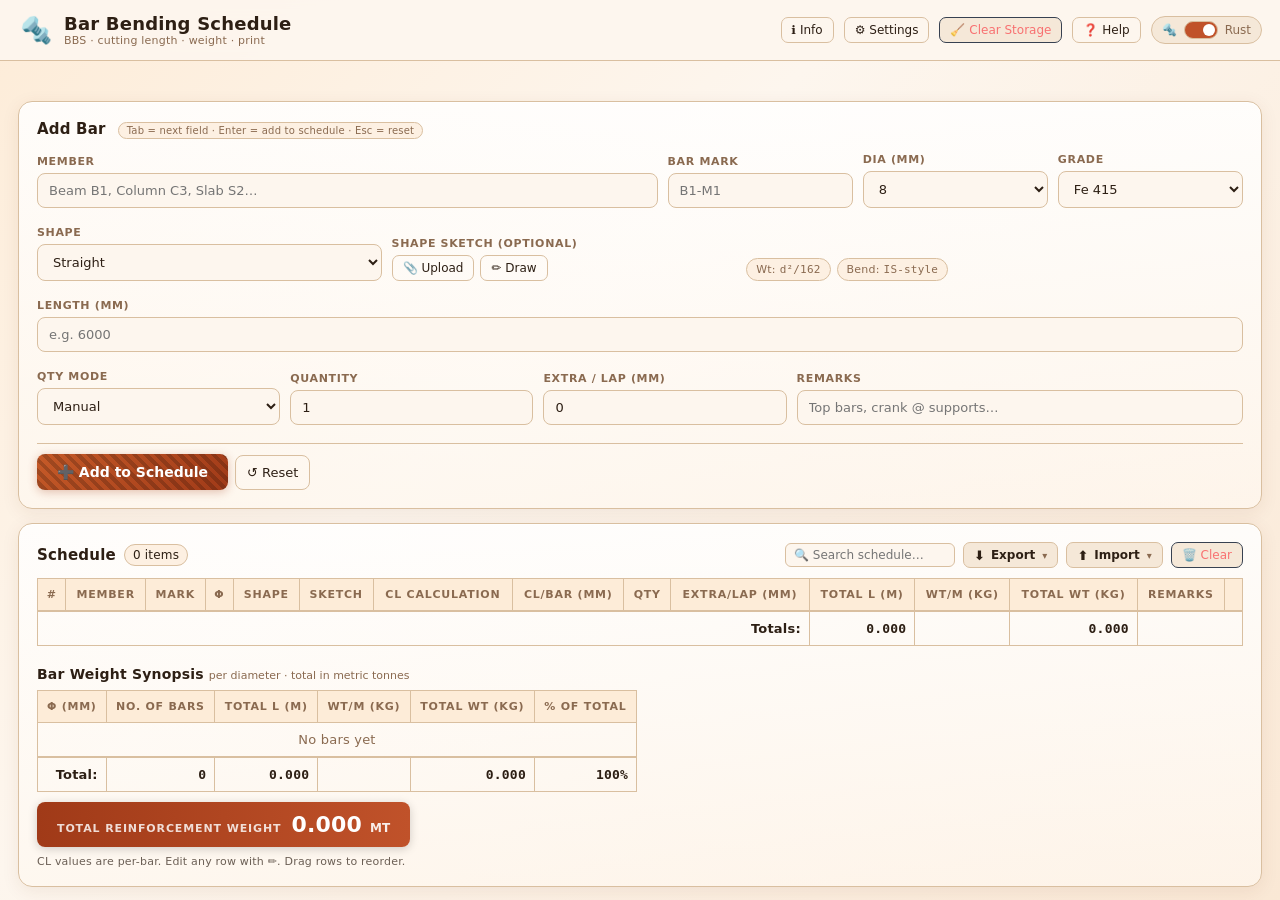
==== commit b6e5a0a5: "removed formwork page, other fixes" ====
--- a/index.html
+++ b/index.html
@@ -19,7 +19,6 @@
       <div class="subtle">BBS · cutting length · weight · print</div>
     </div>
     <div class="space"></div>
-    <a class="btn small ghost nav-link" href="formwork.html" title="Concrete Casting & Formwork Schedule">🏗️ Concrete &amp; Formwork</a>
     <button class="btn small ghost" id="btnInfo"     title="Project Info (Alt+I)">ℹ️ Info</button>
     <button class="btn small ghost" id="btnSettings" title="Settings (Alt+S)">⚙️ Settings</button>
     <button class="btn small ghost danger" id="clearStorage" title="Erase all saved data (schedule, project info, settings, theme) and reset to defaults">🧹 Clear Storage</button>
